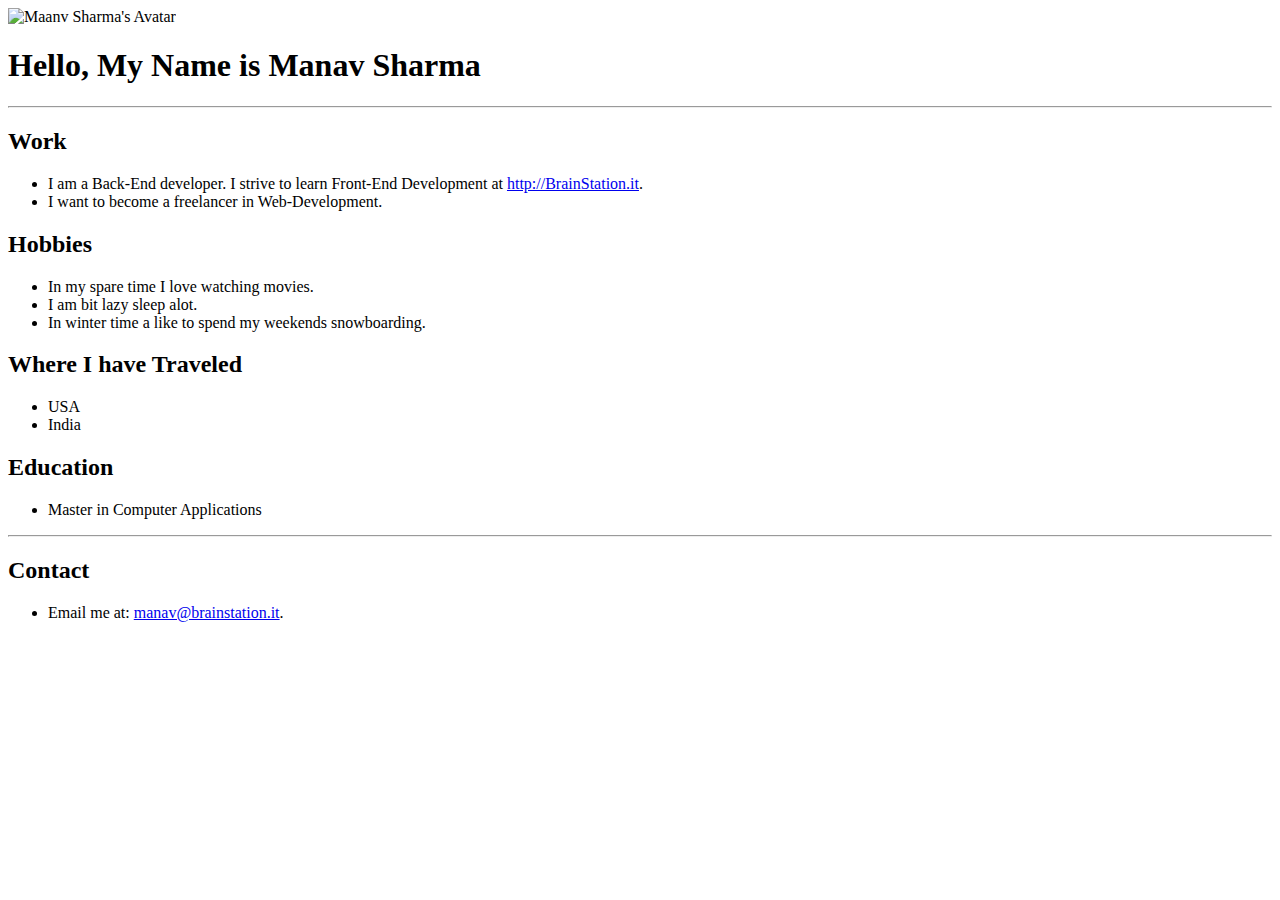
==== Manav/index.html @ 71480145 "Picture Update" ====
<!doctype html>
<html lang="en">

    <head>
        <meta charset="utf-8">
        <title>Manav Sharma - Personal Profile</title>
        <link rel="stylesheet" type="text/css" href="css/styles.css">
    </head>

    <body>
             
        <section class="page">
            <header>
                <img src="img/Manav.jpg" class="avatar-image" alt="Maanv Sharma's Avatar">
                <h1>Hello, My Name is <b>Manav Sharma</b></h1>
            </header>
            <hr>

            <article>
                <h2>Work</h2>
                <ul>
                    <li>
                        I am a Back-End developer. I strive to learn Front-End Development at <a href="http://brainstation.it" >http://BrainStation.it</a>.
                    </li>
                    <li>
                        I want to become a freelancer in Web-Development. 
                    </li>
                </ul>
            </article>

            <article>
                <h2>Hobbies</h2>
                <ul>
                    <li>
                        In my spare time I love watching movies.
                    </li>
                    <li>
                        I am bit lazy sleep alot.
                    </li>
                    <li>
                        In winter time a like to spend my weekends snowboarding.
                    </li>
                </ul>
            </article>

            <article>
                <h2>Where I have Traveled</h2>
                <ul>
                    <li>
                        USA
                    </li>
                    <li>
                        India
                    </li>
                    
                </ul>
            </article>

            <article>
                <h2>Education</h2>
                <ul>
                    <li>
                        Master in Computer Applications 
                    </li>
                    
                </ul>
            </article>
            <hr>

            <article>
                <h2>Contact</h2>
                <ul>
                    <li>
                        Email me at: <a href="mailt:manav@brainstation.it">manav@brainstation.it</a>.
                    </li>
                    
                </ul>
            </article>

        </section>

        
    </body>
</html>
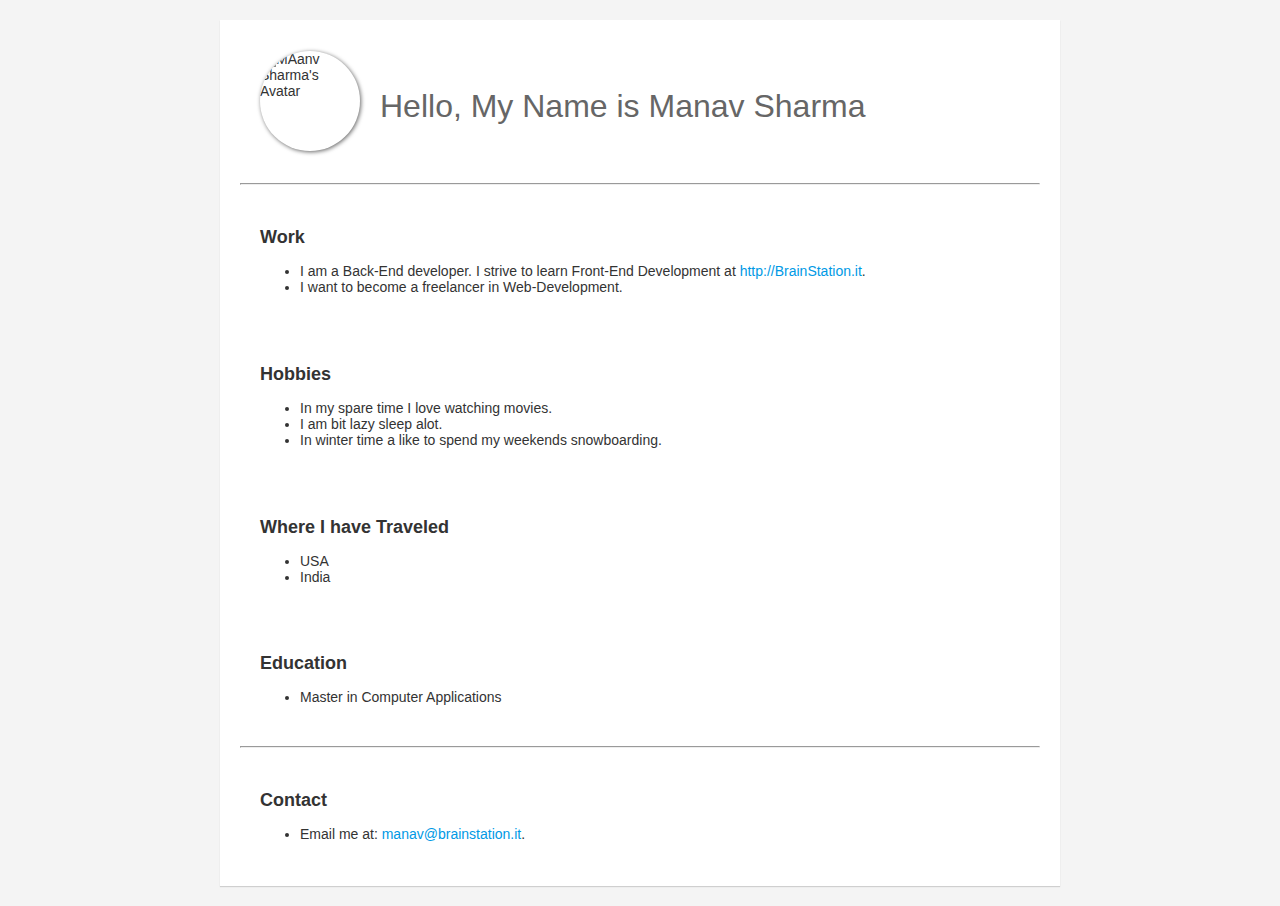
==== commit b7cf13db: "Update Profile" ====
--- a/Manav/index.html
+++ b/Manav/index.html
@@ -12,7 +12,7 @@
              
         <section class="page">
             <header>
-                <img src="img/Manav.jpg" class="avatar-image" alt="Maanv Sharma's Avatar">
+                <img src="img/avatar.jpg" class="avatar-image" alt="MAanv Sharma's Avatar">
                 <h1>Hello, My Name is <b>Manav Sharma</b></h1>
             </header>
             <hr>
--- a/Manav/css/styles.css
+++ b/Manav/css/styles.css
@@ -0,0 +1,48 @@
+html, body {
+    font-family: Helvetica, Arial, sans-serif;
+    font-size: 14px;
+    background-color: #f4f4f4;
+    color: #333;
+}
+
+h1 {
+    font-size: 32px;
+    font-weight: 200;
+    color: #666;
+}
+h2 {
+    font-weight: bold;
+    color: #333;
+    font-size: 18px;
+}
+a {
+    color: #0099e5;
+    text-decoration: none;
+}
+
+.page {
+    width: 800px;
+    margin: 20px auto;
+    padding: 10px 20px;
+    box-shadow: 0 1px 1px rgba(0,0,0,0.15);
+    background-color: #fff;
+}
+
+
+.avatar-image {
+    float: left;
+    width: 100px;
+    height: 100px;
+    border-radius: 100px;
+    margin-left: 20px;
+    margin-right: 20px;
+    box-shadow: 1px 1px 4px rgba(0, 0, 0, 0.6);
+}
+
+header h1 {
+    line-height: 110px;
+}
+
+article {
+    padding: 20px;
+}
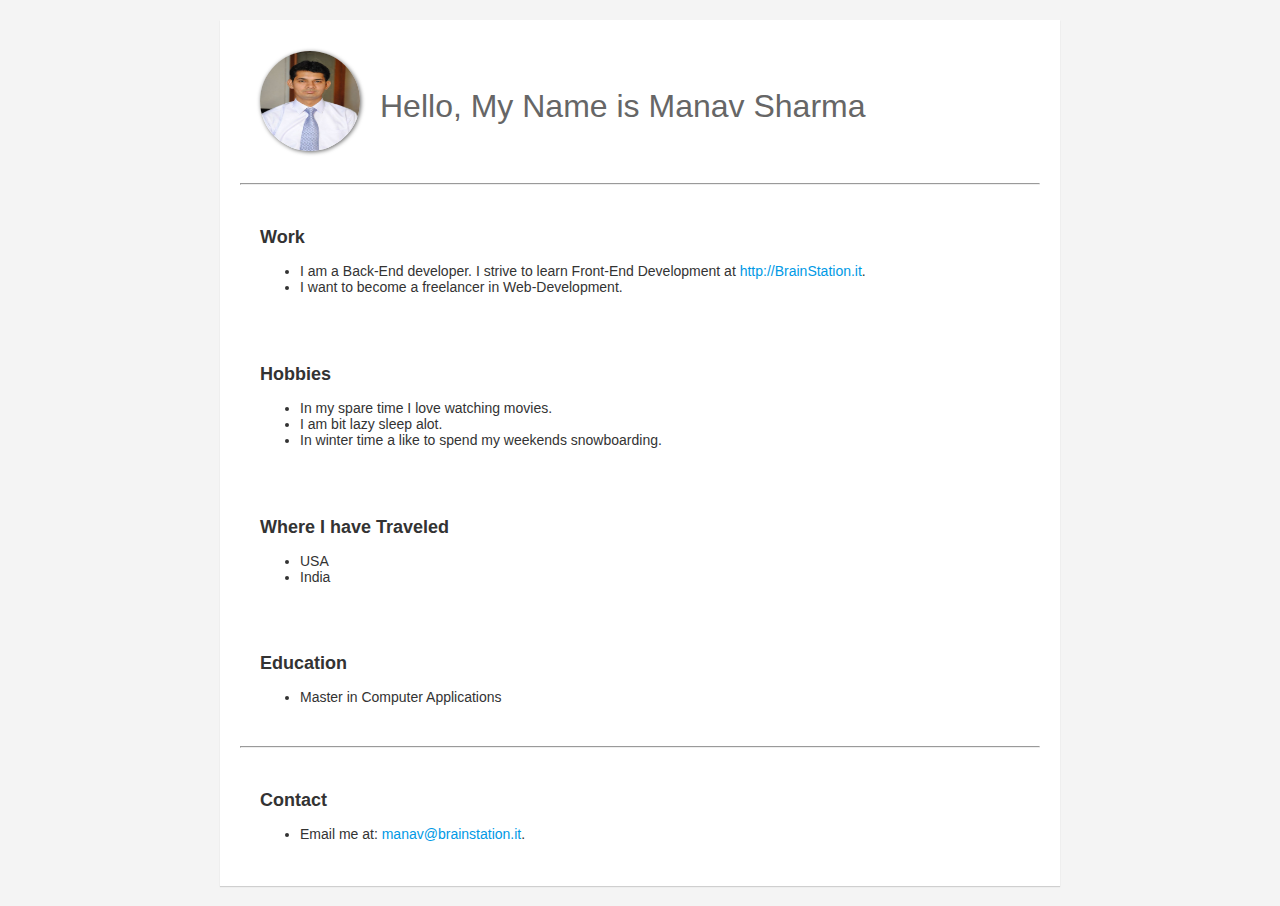
==== commit f71ffb0c: "Pic" ====
--- a/Manav/index.html
+++ b/Manav/index.html
@@ -12,7 +12,7 @@
              
         <section class="page">
             <header>
-                <img src="img/avatar.jpg" class="avatar-image" alt="MAanv Sharma's Avatar">
+                <img src="img/Manav.jpg" class="avatar-image" alt="MAanv Sharma's Avatar">
                 <h1>Hello, My Name is <b>Manav Sharma</b></h1>
             </header>
             <hr>
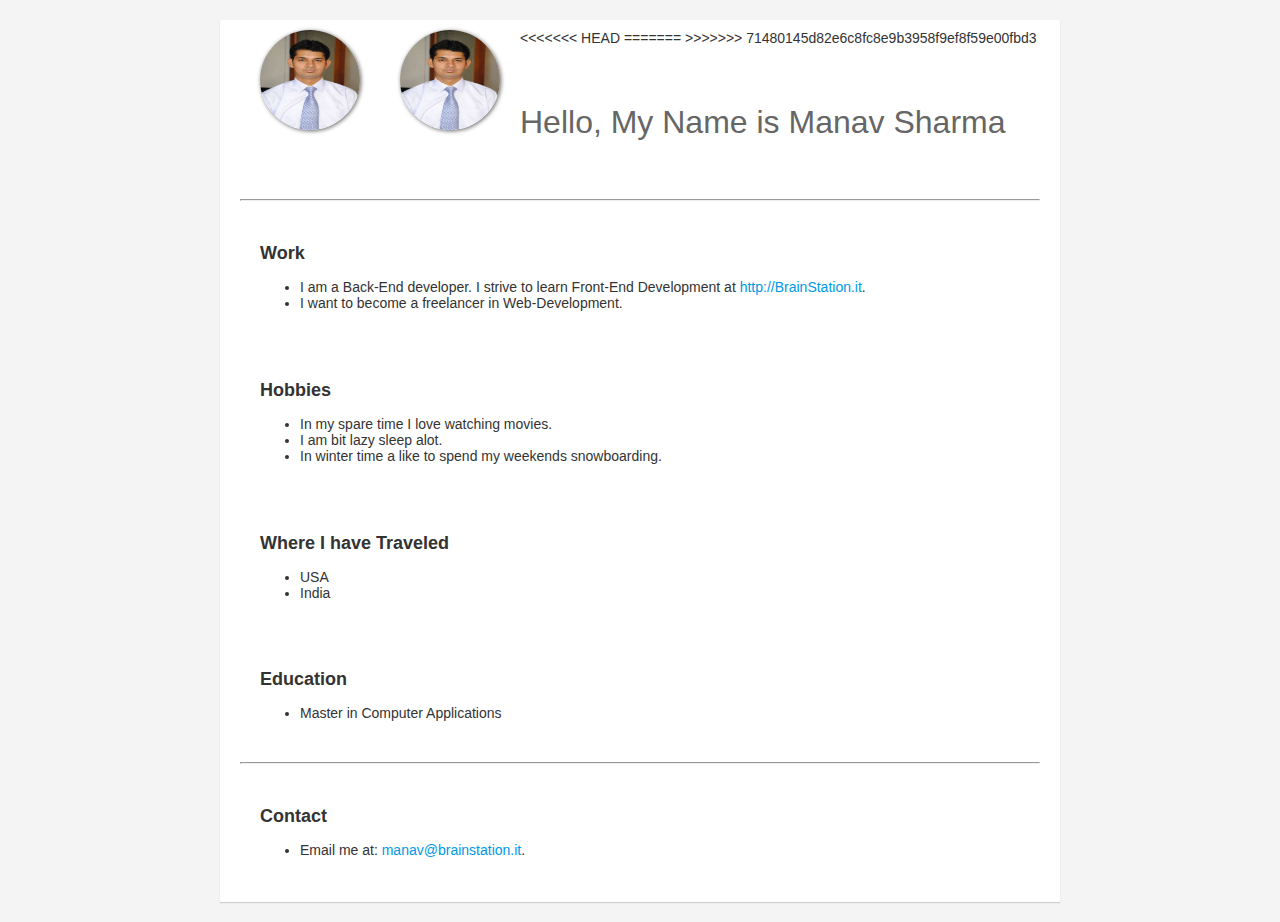
==== commit 5f163612: "Merge branch 'master' of https://github.com/manavsGit/Intro-to-Web-Summer-2014" ====
--- a/Manav/index.html
+++ b/Manav/index.html
@@ -12,7 +12,11 @@
              
         <section class="page">
             <header>
+<<<<<<< HEAD
                 <img src="img/Manav.jpg" class="avatar-image" alt="MAanv Sharma's Avatar">
+=======
+                <img src="img/Manav.jpg" class="avatar-image" alt="Maanv Sharma's Avatar">
+>>>>>>> 71480145d82e6c8fc8e9b3958f9ef8f59e00fbd3
                 <h1>Hello, My Name is <b>Manav Sharma</b></h1>
             </header>
             <hr>
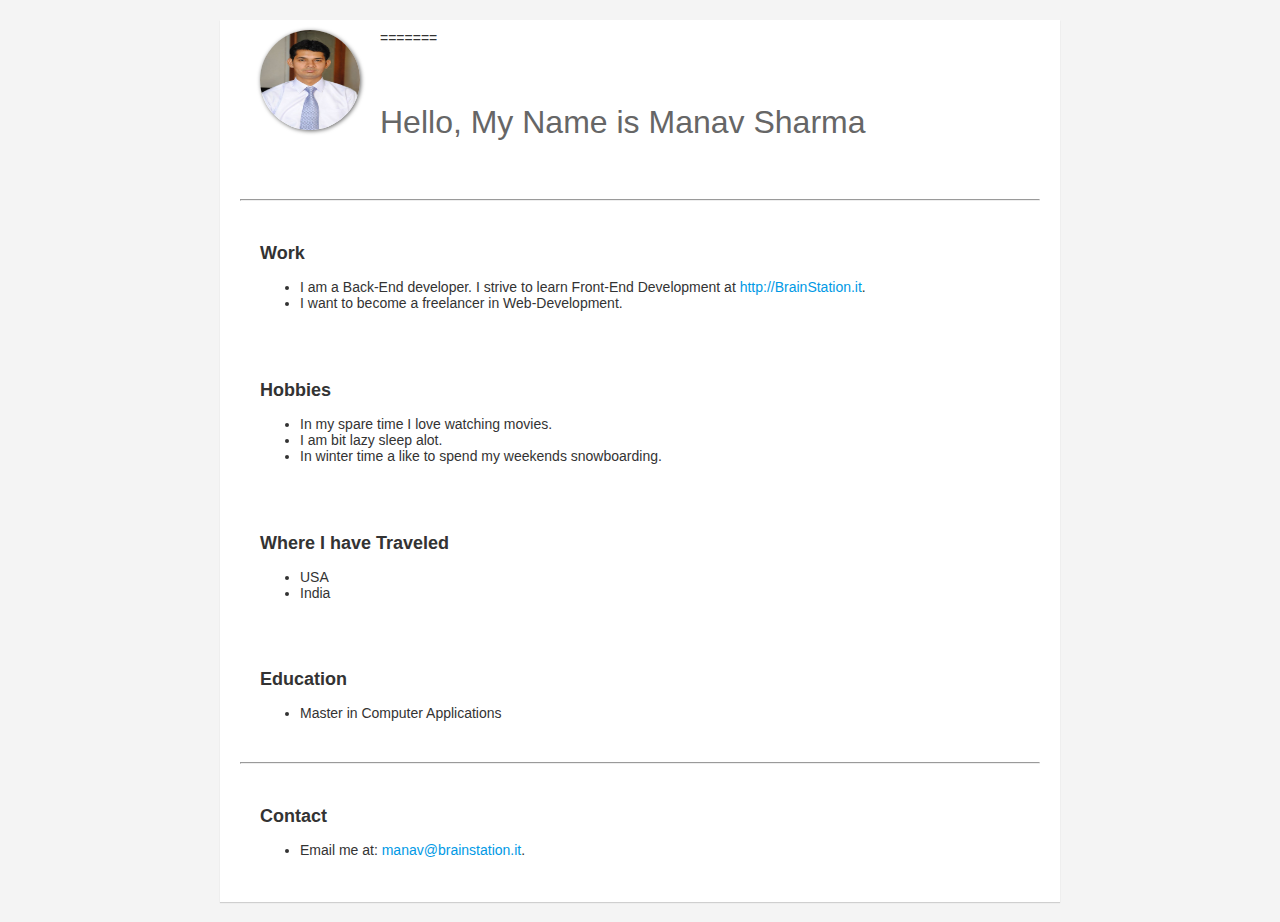
==== commit 15688930: "New Pic" ====
--- a/Manav/index.html
+++ b/Manav/index.html
@@ -12,11 +12,11 @@
              
         <section class="page">
             <header>
-<<<<<<< HEAD
+
                 <img src="img/Manav.jpg" class="avatar-image" alt="MAanv Sharma's Avatar">
-=======
-                <img src="img/Manav.jpg" class="avatar-image" alt="Maanv Sharma's Avatar">
->>>>>>> 71480145d82e6c8fc8e9b3958f9ef8f59e00fbd3
+=======
+               
+
                 <h1>Hello, My Name is <b>Manav Sharma</b></h1>
             </header>
             <hr>
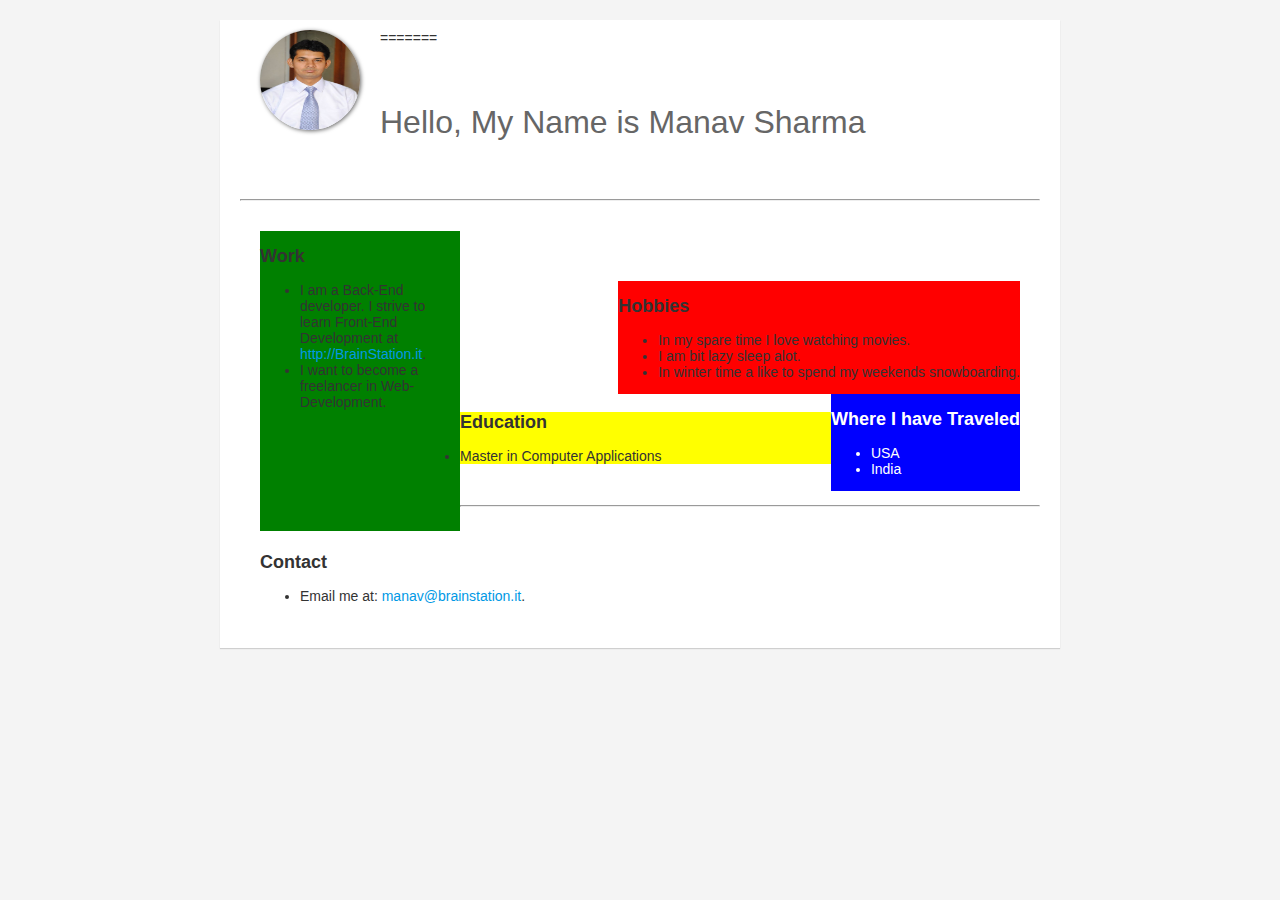
==== commit 557ddcff: "Multi Page Website" ====
--- a/Manav/index.html
+++ b/Manav/index.html
@@ -22,7 +22,8 @@
             <hr>
 
             <article>
-                <h2>Work</h2>
+                <div style="background-color:green; height:300px; width:200px; float:left;">
+                    <h2>Work</h2>
                 <ul>
                     <li>
                         I am a Back-End developer. I strive to learn Front-End Development at <a href="http://brainstation.it" >http://BrainStation.it</a>.
@@ -31,9 +32,14 @@
                         I want to become a freelancer in Web-Development. 
                     </li>
                 </ul>
+
+                </div>
+                
+                
             </article>
 
             <article>
+                <div style="background-color:red; float:right;">
                 <h2>Hobbies</h2>
                 <ul>
                     <li>
@@ -46,10 +52,15 @@
                         In winter time a like to spend my weekends snowboarding.
                     </li>
                 </ul>
+                </div>
+                
             </article>
 
             <article>
-                <h2>Where I have Traveled</h2>
+                <div style="background-color:blue; float:right; color:white;">
+
+
+                <h2 style="color:white;">Where I have Traveled</h2>
                 <ul>
                     <li>
                         USA
@@ -59,9 +70,11 @@
                     </li>
                     
                 </ul>
+            </div>
             </article>
-
+<br />
             <article>
+                <div style="background-color:yellow;">
                 <h2>Education</h2>
                 <ul>
                     <li>
@@ -69,6 +82,8 @@
                     </li>
                     
                 </ul>
+                </div>
+                
             </article>
             <hr>
 
--- a/Manav/css/styles.css
+++ b/Manav/css/styles.css
@@ -44,5 +44,6 @@
 }
 
 article {
+    margin-top: 10px;
     padding: 20px;
 }
